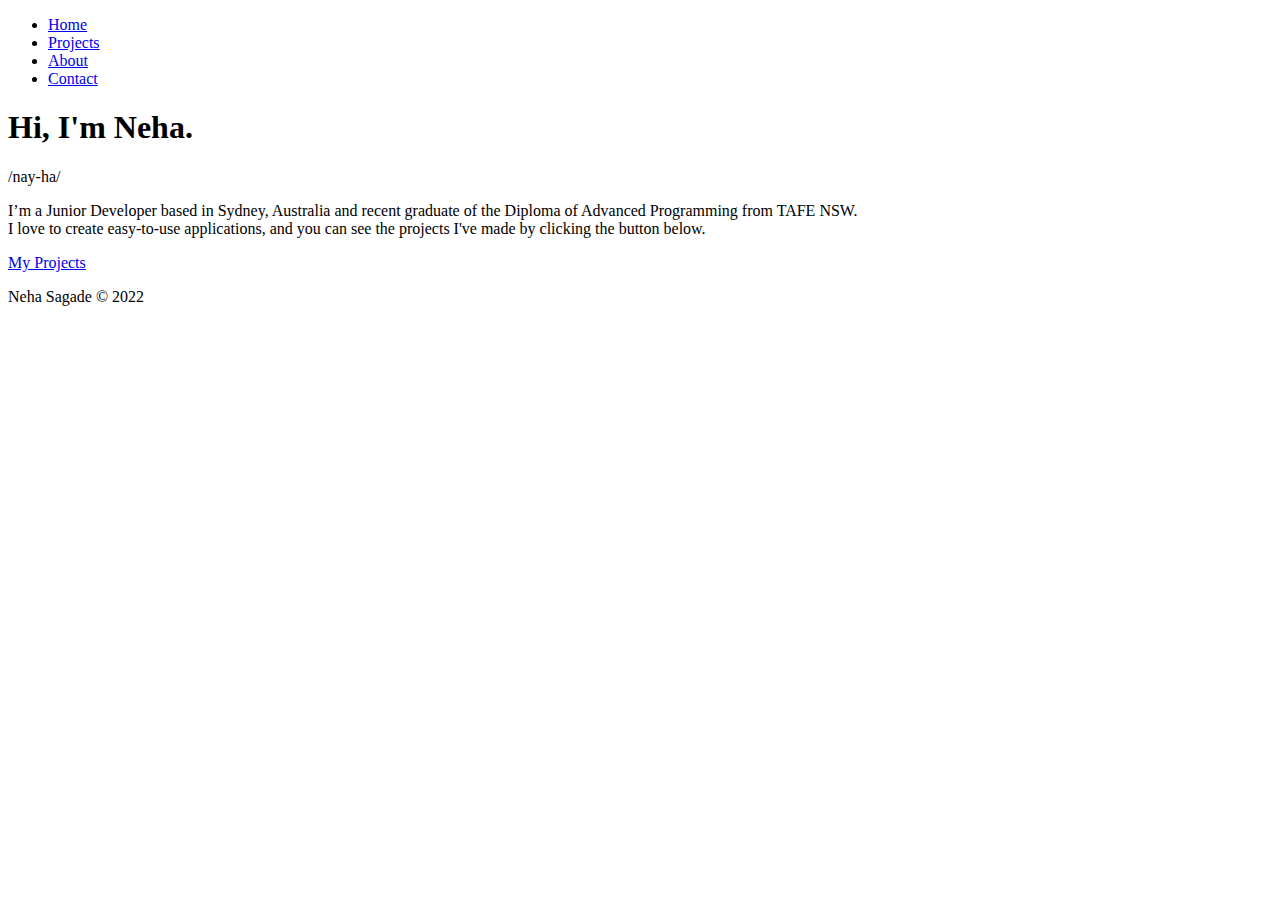
==== index.html @ 1cff6e61 "Changes to projects page and written content" ====
<!DOCTYPE html>
<html lang="en">
    <head>
        <meta charset="UTF-8">
        <meta http-equiv="X-UA-Compatible" content="IE=edge">
        <meta name="viewport" content="width=device-width, initial-scale=1.0">
        <link href="css/styles.css" rel="stylesheet">
        <title>Neha Sagade</title>
    </head>
    <body>
        <header>
            <nav>
                <ul>
                    <li><a href="index.html">Home</a></li>
                    <li><a href="projects.html">Projects</a></li>
                    <li><a href="about.html">About</a></li>
                    <li><a href="#">Contact</a></li>
                </ul>
            </nav>
        </header>

        <main>
            <h1>Hi, I'm Neha.</h1>
            <p id="subtitle">/nay-ha/</p>
            <section id="about">
                <p>I’m a Junior Developer based in Sydney, Australia and recent graduate of the Diploma of Advanced Programming from TAFE NSW.<br>I love to create easy-to-use applications, and you can see the projects I've made by clicking the button below.</p>
                <a class="button" href="projects.html">My Projects</a>
                <!-- <a class="button" href="about.html">About Me</a> -->
            </section>

           
            <footer>
                <p>Neha Sagade &copy; 2022</p>
                <script src="scripts/script.js"></script>
            </footer>
        </main>
    </body>
</html>
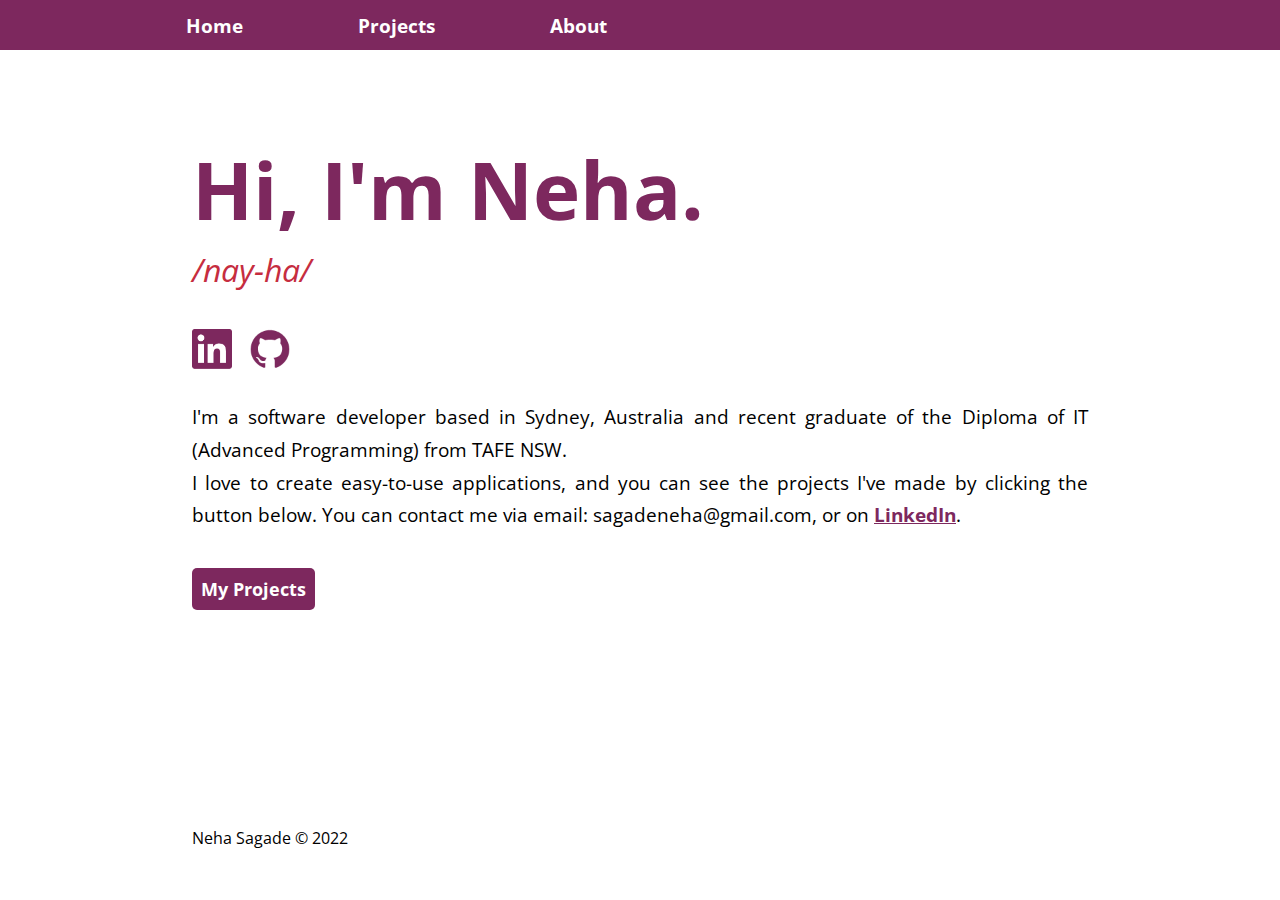
==== commit 114ec812: "Fixed layouts, edited about pg. Added social links" ====
--- a/index.html
+++ b/index.html
@@ -14,7 +14,6 @@
                     <li><a href="index.html">Home</a></li>
                     <li><a href="projects.html">Projects</a></li>
                     <li><a href="about.html">About</a></li>
-                    <li><a href="#">Contact</a></li>
                 </ul>
             </nav>
         </header>
@@ -22,12 +21,17 @@
         <main>
             <h1>Hi, I'm Neha.</h1>
             <p id="subtitle">/nay-ha/</p>
+            <section class="socialMedia">
+                <ul class="socialLinksList">
+                    <li><a href="https://www.linkedin.com/in/neha-s-0a4141174/"><img class="socialLinksListImg" src="./images/LinkedInNav.png"></a></li>
+                    <li><a href="https://github.com/nehasagade"><img class="socialLinksListImg" src="./images/GitHubIcon.png"></a></li>
+                </ul>
+            </section>
             <section id="about">
-                <p>I’m a Junior Developer based in Sydney, Australia and recent graduate of the Diploma of Advanced Programming from TAFE NSW.<br>I love to create easy-to-use applications, and you can see the projects I've made by clicking the button below.</p>
+                <p>I'm a software developer based in Sydney, Australia and recent graduate of the Diploma of IT (Advanced Programming) from TAFE NSW.<br>I love to create easy-to-use applications, and you can see the projects I've made by clicking the button below. You can contact me via email: sagadeneha@gmail.com, or on <a href="https://www.linkedin.com/in/neha-s-0a4141174/">LinkedIn</a>.</p>
                 <a class="button" href="projects.html">My Projects</a>
-                <!-- <a class="button" href="about.html">About Me</a> -->
             </section>
-
+            
            
             <footer>
                 <p>Neha Sagade &copy; 2022</p>
--- a/css/styles.css
+++ b/css/styles.css
@@ -0,0 +1,191 @@
+@import url('https://fonts.googleapis.com/css2?family=Open+Sans:wght@400;700&display=swap');
+
+* {
+    margin: 0;
+    padding: 0;
+    text-decoration: none;
+    font-family: 'Open Sans', sans-serif;
+    text-align: justify;    
+} 
+
+body a {
+    font-weight: bold;
+}
+
+nav {
+    margin: 0;
+    top: 0;
+    left: 0;
+    background-color: #7d285e;
+    
+}
+
+nav ul {
+    list-style-type: none;
+    display: flex;
+    padding-left: 10%;
+}
+
+nav li {
+    text-decoration: none;
+    justify-content: space-evenly;
+    padding: 1% 5%;
+}
+
+nav a {
+    color: white;
+    font-size: 1.2em;
+}
+
+main {
+    margin: auto;
+    padding: 5% 15% 2%;
+    /* background-color: #c59fc991; */
+}
+
+main a {
+    color: #7d285e;
+    text-decoration: underline;
+}
+
+h1, h2 {
+    margin: 20px 0px;
+}
+
+h1 {
+    color: #7d285e;
+    font-size: 5em;
+    margin-bottom: 0;
+}
+
+h2 {
+    color: #c62d3f;
+    font-size: 2em;
+}
+
+h3 {
+    font-size: 1.5em;
+    color: #d57302;
+}
+
+p {
+    font-size: 1.2em;
+    line-height: 1.7em;
+    word-spacing: 0;
+}
+/* 
+    HOME PAGE 
+*/
+#subtitle {
+    color:#c62d3f;
+    margin-bottom: 1em;
+    margin-top: 0;
+    font-style: italic;
+    font-size: 2em;
+}
+#about {
+    width: 100%;
+    height: 10%;
+    display: flex;
+    flex-direction: column;
+}
+.socialMedia {
+    width: 100%;
+    height: 20%;
+    margin: 3% 0%;
+   
+}
+.socialLinksList {
+    list-style-type: none;
+    display: flex;
+    
+}
+.socialLinksList li {
+    padding-right: 2%;
+}
+.socialLinksListImg {
+    height: 40px; 
+    width: 40px;
+}
+.button {
+    margin:4% 0%;
+    padding: 1%;
+    width: fit-content;
+    height: fit-content;
+    background-color: #7d285e;
+    color: white;
+    text-decoration: none;
+    font-size: large;
+    border-radius: 5px;
+}
+/*
+    PROJECTS PAGE
+*/
+.projects {
+    margin: 1% 0%;
+    display: flex;
+    flex-direction: row;
+    padding: 1%;
+    border:#7d285e solid 2px;
+    border-radius: 5px;
+}
+.projectImage {
+    padding-right: 2%;
+}
+.projects img
+{
+    border-radius: 2px;
+}
+.projectTitle {
+    padding-bottom: 10px;
+}
+.projectDescription {
+    margin-bottom: 10px;
+}
+.projectDetails a {
+    color: #d57302;
+    padding-right: 20px;
+}
+/* 
+    Project slideshow styling
+*/
+#slideshowContainer {
+    width: 100%;
+    height: 300px;
+    padding: 30px 50px;
+    position: relative;
+    display: flex;
+       
+}
+
+.prev {
+    position: absolute;
+    left: 0;
+    top: 150px;
+}
+
+.next {
+    position: absolute;
+    right: 0;
+    top: 150px;
+}
+
+.prev, .next
+{
+    font-size: 40px;
+    padding-left: 10px;
+    padding-right: 10px;
+    padding-bottom: 3px;
+    background-color: #7d285e;
+    color: white;
+    cursor: pointer;
+}
+
+#slideShowDetails {
+    padding: 0px 10px;
+}
+
+footer {
+    margin-top: 20%;
+    font-size: small;
+}